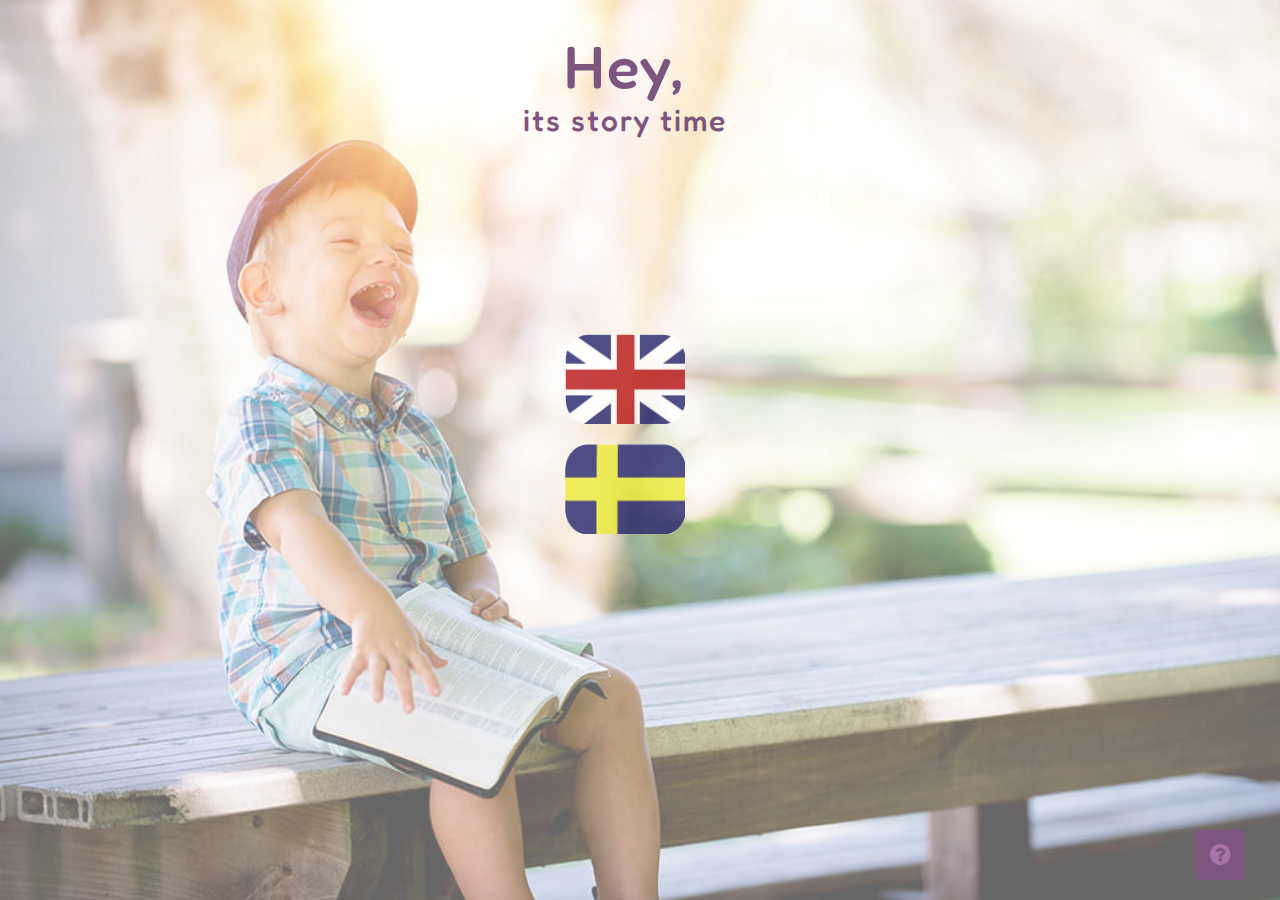
==== index.html @ 988bc5d9 "starting on selection sections" ====
<!DOCTYPE html>
<html>
<head>
    <meta charset="UTF-8">
    <meta name="viewport" content="width=device-width, initial-scale=1.0, maximum-scale=1.0, user-scalable=no">
    <meta http-equiv="X-UA-Compatible" content="ie=edge">
    <title>Story time</title>
    <link href="https://fonts.googleapis.com/css?family=Source+Sans+Pro:400,600,700&display=swap" rel="stylesheet">
    <link href="https://fonts.googleapis.com/css?family=Fredoka+One&display=swap" rel="stylesheet">
    <link rel="stylesheet" href="https://stackpath.bootstrapcdn.com/bootstrap/4.3.1/css/bootstrap.min.css" integrity="sha384-ggOyR0iXCbMQv3Xipma34MD+dH/1fQ784/j6cY/iJTQUOhcWr7x9JvoRxT2MZw1T" crossorigin="anonymous">
    <link href="https://stackpath.bootstrapcdn.com/font-awesome/4.7.0/css/font-awesome.min.css" rel="stylesheet">
    <link rel="stylesheet" href="css/main.css">
</head>
<body class="wrapper row">
        <header class="col-12">
            <h1 id="two-language-heading"> <span></span></h1>
        </header>
        <main class="col-12">
            <div class="row">
                <!-- Screen readers will read the link button as a link button-->
                <div class="col-12">
                    <a class="btn-language" href="english.html" role="button"><img src="assets/img/EN.png" alt="english flag"></a>
                </div>
                <div class="col-12">
                    <a class="btn-language" href="swedish.html" role="button"><img src="assets/img/SV.png" alt="svensk flagga"></a>   
                </div>
            </div>
        </main>
        <footer class="col-12">
            <button id="btn-howItWorks" onclick="openInfo()">
                <i class="fa fa-question-circle" aria-hidden="true"></i>
                <span class="sr-only">Questionmark</span>
            </button>
            <div class="row" id="showHowItWorks">
                <button onclick="closeInfo()">
                        <i class="fa fa-times-circle" aria-hidden="true"></i>
                        <span class="sr-only">Close infobox</span>
                </button>
                <div class="col-sm">
                    <h4>How it works</h4>
                    <p>This is an app where parent and child or only one of them can have a nice storytime.<br />
                        First select language by clicking one of the flags. On this page you will need to help the writer with three options, one character, one enviroment and one item please.
                        When you are done with you choices press ok and the story will be handed to you in the next page. <br />Enjoy your story time ! </p>
                </div>
                <div class="col-sm">
                    <h4>Hur det funkar</h4>
                    <p>Detta är en app där förälder och barn tillsammans eller bara en av dem kan ha en trevlig sagostund utan att behöva välja eller hitta på historien själv.<br />
                        Först väljer du önskat språk med hjälp av flaggorna. Sedan kommer du behöva hjälpa författaren välja tre val, en karaktär, en miljö och ett föremål.
                        När du är klar klickar du ok och sagan kommer levereras till dig på nästkommande sida.<br /> Njut av sagostunden !</p>
                </div>
            </div>
        </footer>
        <script type="text/javascript" src="scripts\main.js"></script>
        <script src="https://code.jquery.com/jquery-3.4.1.js" integrity="sha256-WpOohJOqMqqyKL9FccASB9O0KwACQJpFTUBLTYOVvVU=" crossorigin="anonymous"></script>
</body>
</html>
---- css/main.css ----
/* 
    font-family: 'Source Sans Pro', sans-serif;
    400, 600, 700
    font-family: 'Fredoka One', cursive;
*/

    /*      General settings        */
html {
    width: 100%;
    height: 100%;
}
html, body{
    margin:0;
    padding:0;
    box-sizing: content-box;
}
body {
    font-family: 'Fredoka One', cursive;
    color:#7e557f;
    width: 100%;
    height: 100%;
    overflow-x: hidden; /* prevent sreen scroll from smaller screens */
}
.col-12{
    text-align:center;
    padding:0; /* reset bootstrap padding */
}
    /*      Backgrounds        */
.wrapper{
    background-image: url("../assets/img/bg1.jpg");
    background-position: center left;
    background-repeat: no-repeat;
    background-size: cover;
    background-attachment: fixed; /* Fills whitespace createt on iphone */
}
    /*      Welcome phrase        */
#two-language-heading{
    margin-top:30px;
    font-size: 60px;
    letter-spacing: 2px;
    opacity:0;          /* Gets visibility with javascript */
    transition: opacity .8s ease-in-out;
}
header h1 span{
    display:block;
    font-size: 50%;
}
    /*      Buttons        */
.btn-language img{
    margin:10px 0 10px 0;
    opacity:0.8;
    width:120px;
    height:90px;
    transition: all .2s ease-in-out;
}
.btn-language img:hover{
    opacity:1;
    width:130px;
    height:100px;
}
    /*      Footer        */
footer button{
    position: absolute;
    bottom:20px;
    right:20px;
    width:50px;
    height:50px;
    padding:5px; 
    color:#a874a8;
    background-color:#7e557f;
    font-size: 24px;
    border:none;
    border-radius: 5px;
    transition: background-color .3s ease-in;
}
footer button:hover{
    color:#7e557f;
    background-color:#a874a8;
} 
   /* Info shows when clicked */
#showHowItWorks{
    font-family: 'Source Sans Pro', sans-serif;
    color:#fafafa;
    position: fixed;
    width:100vw;
    height:100vh;
    top:0;
    left:0;
    background-color:rgba(36, 36, 36, 0.9);
    display:flex;
    margin-left:1px;
    align-items: center;
    justify-content: center;
    visibility:hidden;
}

    /*      Footer        */
#choiceContainer{
    height:100vh;
}
#choiceContainer section{
    height:100vh;
}
#choiceContainer section:nth-child(1){
    background-color:#a874a8;
}
#choiceContainer section:nth-child(2){
    background-color:#7e557f;
    color:#a874a8;
}
#choiceContainer section:nth-child(3){
    background-color:#a874a8;
}
#choiceContainer section:nth-child(4){
    background-color:#7e557f;
    color:#a874a8;
}
#choiceContainer section:nth-child(5){
    background-color:#a874a8;
}
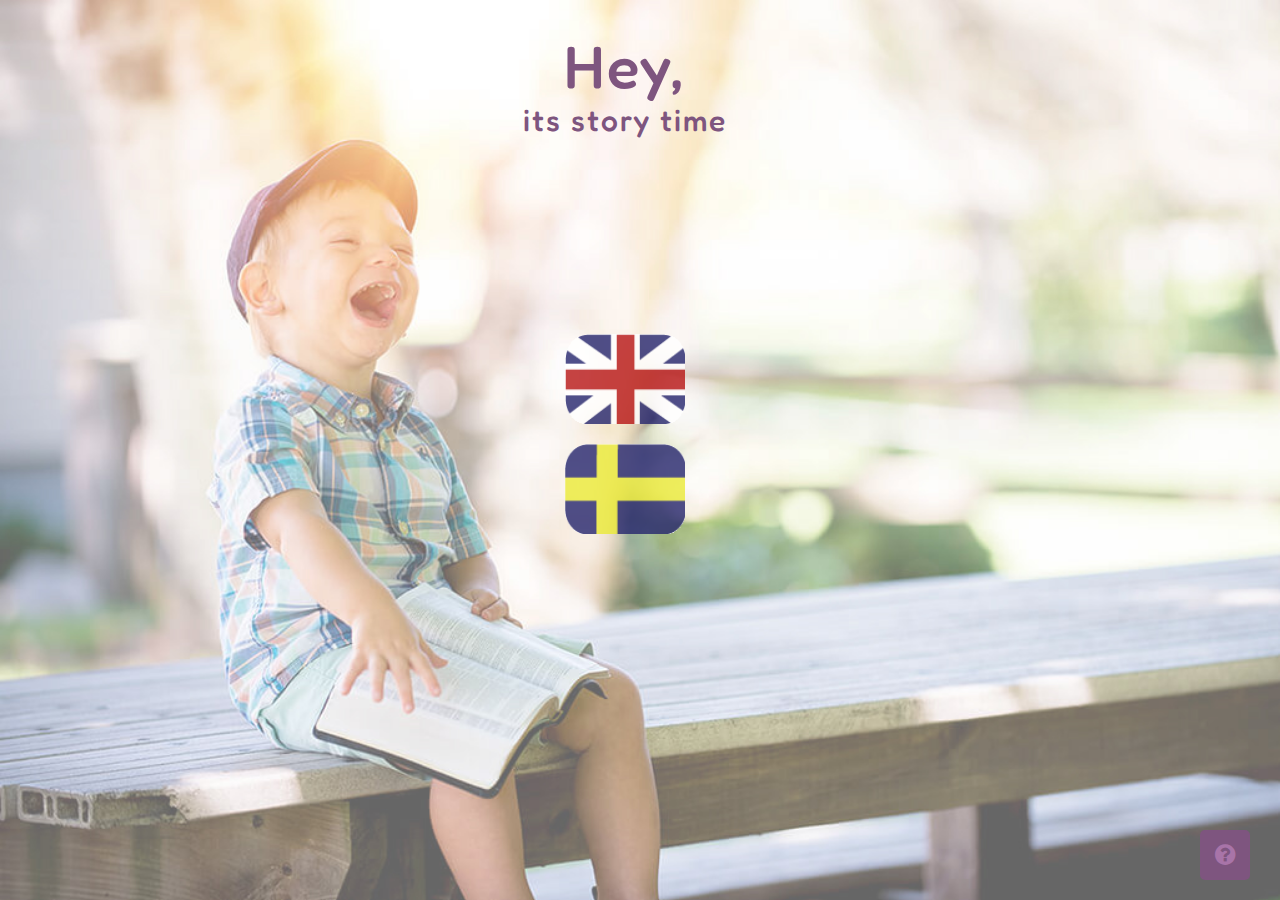
==== commit 62d7225b: "get send to next selection when selected" ====
--- a/index.html
+++ b/index.html
@@ -1,19 +1,19 @@
 <!DOCTYPE html>
-<html>
+<html lang ="sv">
 <head>
     <meta charset="UTF-8">
     <meta name="viewport" content="width=device-width, initial-scale=1.0, maximum-scale=1.0, user-scalable=no">
     <meta http-equiv="X-UA-Compatible" content="ie=edge">
-    <title>Story time</title>
+    <title>Sagostunden</title>
     <link href="https://fonts.googleapis.com/css?family=Source+Sans+Pro:400,600,700&display=swap" rel="stylesheet">
     <link href="https://fonts.googleapis.com/css?family=Fredoka+One&display=swap" rel="stylesheet">
     <link rel="stylesheet" href="https://stackpath.bootstrapcdn.com/bootstrap/4.3.1/css/bootstrap.min.css" integrity="sha384-ggOyR0iXCbMQv3Xipma34MD+dH/1fQ784/j6cY/iJTQUOhcWr7x9JvoRxT2MZw1T" crossorigin="anonymous">
     <link href="https://stackpath.bootstrapcdn.com/font-awesome/4.7.0/css/font-awesome.min.css" rel="stylesheet">
-    <link rel="stylesheet" href="css/main.css">
+    <link rel="stylesheet" href="css/main.css"> 
 </head>
 <body class="wrapper row">
         <header class="col-12">
-            <h1 id="two-language-heading"> <span></span></h1>
+            <h1 id="two-language-heading"> <span></span><span class="sr-only" lang="en">Welcome messege,</span><span class="sr-only">Välkomstmeddelande </span></h1>
         </header>
         <main class="col-12">
             <div class="row">
@@ -29,14 +29,16 @@
         <footer class="col-12">
             <button id="btn-howItWorks" onclick="openInfo()">
                 <i class="fa fa-question-circle" aria-hidden="true"></i>
-                <span class="sr-only">Questionmark</span>
+                <span class="sr-only" lang="en">questionmark</span>
+                <span class="sr-only">frågetecken</span>
             </button>
             <div class="row" id="showHowItWorks">
                 <button onclick="closeInfo()">
                         <i class="fa fa-times-circle" aria-hidden="true"></i>
-                        <span class="sr-only">Close infobox</span>
+                        <span class="sr-only" lang="en">close infobox</span>
+                        <span class="sr-only">stäng info</span>
                 </button>
-                <div class="col-sm">
+                <div class="col-sm" lang="en">
                     <h4>How it works</h4>
                     <p>This is an app where parent and child or only one of them can have a nice storytime.<br />
                         First select language by clicking one of the flags. On this page you will need to help the writer with three options, one character, one enviroment and one item please.
@@ -49,8 +51,10 @@
                         När du är klar klickar du ok och sagan kommer levereras till dig på nästkommande sida.<br /> Njut av sagostunden !</p>
                 </div>
             </div>
-        </footer>
-        <script type="text/javascript" src="scripts\main.js"></script>
+        </footer>        
+        
         <script src="https://code.jquery.com/jquery-3.4.1.js" integrity="sha256-WpOohJOqMqqyKL9FccASB9O0KwACQJpFTUBLTYOVvVU=" crossorigin="anonymous"></script>
+        <script src="scripts/main.js"></script>
+
 </body>
 </html>--- a/css/main.css
+++ b/css/main.css
@@ -13,6 +13,8 @@
     margin:0;
     padding:0;
     box-sizing: content-box;
+    scroll-behavior: smooth;
+    scroll-snap-type: y mandatory;
 }
 body {
     font-family: 'Fredoka One', cursive;
@@ -33,6 +35,18 @@
     background-size: cover;
     background-attachment: fixed; /* Fills whitespace createt on iphone */
 }
+#choiceContainer section:nth-child(1){
+    background-image: url("../assets/img/bg2.jpg");
+    background-position: center;
+    background-repeat: no-repeat;
+    background-size: cover;
+}
+#choiceContainer section:nth-child(5){
+    background-image: url("../assets/img/bg3.jpg");
+    background-position: center left;
+    background-repeat: no-repeat;
+    background-size: cover; 
+}
     /*      Welcome phrase        */
 #two-language-heading{
     margin-top:30px;
@@ -45,7 +59,7 @@
     display:block;
     font-size: 50%;
 }
-    /*      Buttons        */
+    /*      Flags        */
 .btn-language img{
     margin:10px 0 10px 0;
     opacity:0.8;
@@ -62,7 +76,7 @@
 footer button{
     position: absolute;
     bottom:20px;
-    right:20px;
+    right:15px;
     width:50px;
     height:50px;
     padding:5px; 
@@ -77,7 +91,7 @@
     color:#7e557f;
     background-color:#a874a8;
 } 
-   /* Info shows when clicked */
+        /*      Info shows when clicked       */
 #showHowItWorks{
     font-family: 'Source Sans Pro', sans-serif;
     color:#fafafa;
@@ -94,27 +108,107 @@
     visibility:hidden;
 }
 
-    /*      Footer        */
+    /*      Second page - User makes their choices      */
+
 #choiceContainer{
     height:100vh;
+   
 }
 #choiceContainer section{
     height:100vh;
-}
-#choiceContainer section:nth-child(1){
-    background-color:#a874a8;
-}
-#choiceContainer section:nth-child(2){
-    background-color:#7e557f;
-    color:#a874a8;
-}
-#choiceContainer section:nth-child(3){
-    background-color:#a874a8;
-}
-#choiceContainer section:nth-child(4){
-    background-color:#7e557f;
-    color:#a874a8;
-}
-#choiceContainer section:nth-child(5){
-    background-color:#a874a8;
-}+    text-align: center;
+    
+}
+#choiceContainer section > h1{
+    padding:40px 10px 0 10px;
+}
+#choiceContainer section > p{
+    font-size:22px;
+    padding:10px 5px 0 5px;
+}
+#choiceContainer section:nth-child(5) {
+    padding:40px 10px 0 10px;
+}
+section ul{
+    height: 100vh;
+    width:100%;
+}
+ul li{
+   list-style-type: none;
+   padding:20px 0 0 0;
+}
+ul li img{
+    width:100%;
+}
+ul li input{
+    display:none;
+ }
+  /* Adding some spacing on enviroments */
+#enviroments{
+ padding-top:20px;
+}
+ul li input + img{
+    filter: grayscale(50%);
+    opacity:0.8;
+    transition:filter .3s ease-in;
+    transition:opacity .3s ease-in;
+}
+ul li input:checked + img{
+    filter: grayscale(0%);
+    opacity:1;
+    /*border:1px solid #333;*/
+}
+
+
+    /*      Buttons      */
+.greenButton{
+    margin-top:40px;
+}
+.greenButton a{
+    color:#c5dd83;
+    font-size:1.5em;
+    background-color: #adba60;
+    box-shadow:4px 4px 1px #526347;
+    padding:20px;
+    border-radius: 10px;
+    transition: background-color .3s ease-in-out, color .3s ease-in-out;
+}
+.greenButton a:hover{
+    color:#adba60;
+    background-color: #c5dd83;
+}
+.back{
+    margin:0 auto;
+    position: absolute;     /* Best position to fit all screensizes */
+    bottom:50px;
+    left:0;
+}
+.back a, .greenButton a{
+    text-decoration: none;
+    letter-spacing: 2px;
+}
+.back a{
+    color:#f7a654;
+    background-color: #d06827;
+    box-shadow:4px 4px 1px #a85a2f;
+    padding:10px;
+    border-radius: 10px;
+    transition: background-color .3s ease-in-out, color .3s ease-in-out;
+}
+.back a:hover{
+    color:#d06827;
+    background-color: #f7a654;
+}
+.backLast{      /* Added a class for back-link do to the positioning */
+    margin:0 auto;
+    position: relative;     /* Best position to fit all screensizes */
+    top:50px;
+    left:0;
+}
+
+
+@media (min-width: 995px){
+    #characters li, #items li{
+        padding-top: 333px;
+    }
+}
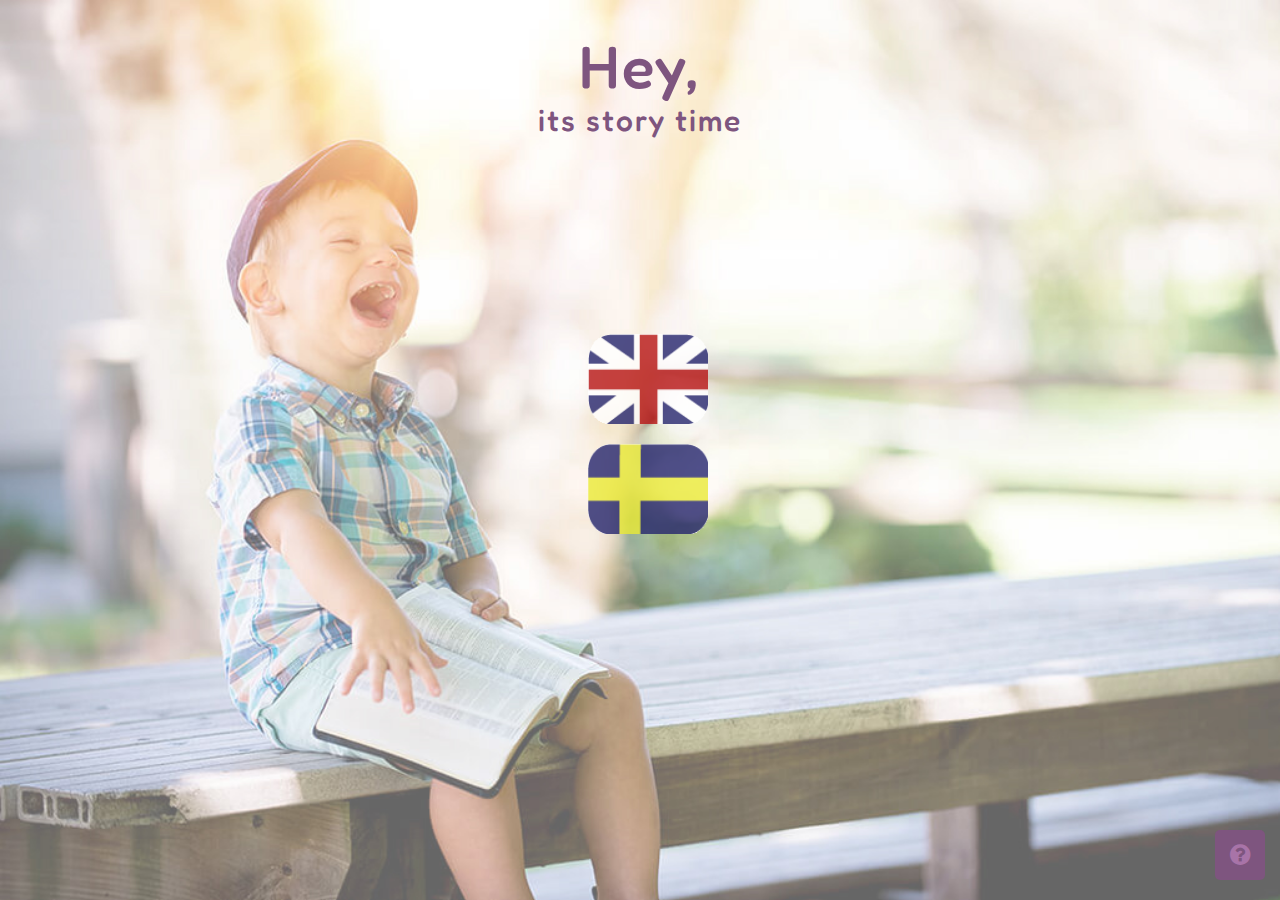
==== commit 06791364: "UX changes made" ====
--- a/index.html
+++ b/index.html
@@ -53,8 +53,6 @@
             </div>
         </footer>        
         
-        <script src="https://code.jquery.com/jquery-3.4.1.js" integrity="sha256-WpOohJOqMqqyKL9FccASB9O0KwACQJpFTUBLTYOVvVU=" crossorigin="anonymous"></script>
-        <script src="scripts/main.js"></script>
-
+        <script src="scripts/landing.js"></script>
 </body>
 </html>--- a/css/main.css
+++ b/css/main.css
@@ -10,6 +10,7 @@
     height: 100%;
 }
 html, body{
+
     margin:0;
     padding:0;
     box-sizing: content-box;
@@ -41,7 +42,7 @@
     background-repeat: no-repeat;
     background-size: cover;
 }
-#choiceContainer section:nth-child(5){
+#ready{
     background-image: url("../assets/img/bg3.jpg");
     background-position: center left;
     background-repeat: no-repeat;
@@ -112,51 +113,76 @@
 
 #choiceContainer{
     height:100vh;
-   
 }
 #choiceContainer section{
     height:100vh;
     text-align: center;
-    
 }
 #choiceContainer section > h1{
     padding:40px 10px 0 10px;
 }
-#choiceContainer section > p{
+#choiceContainer section > p, #ready p{
     font-size:22px;
     padding:10px 5px 0 5px;
 }
-#choiceContainer section:nth-child(5) {
-    padding:40px 10px 0 10px;
-}
+#ready{
+    height:100vh;
+    width:100vw;
+} 
+ /* Make ul list fullpage*/
+ section form{
+     width:100%;
+ }
 section ul{
+    height:100%;
+    width:100%;
+}
+.row{
+    margin-left:0;
+}
+section ul{
+    margin-bottom:0;
+    padding-inline-start:0;
+    margin-block-start: 0;
+    margin-block-end: 0;
+}
+ul li:nth-child(3n){
     height: 100vh;
-    width:100%;
+}
+    /*Space out the pictures on small screens*/
+ul li:nth-child(n+4) img{
+    padding-top:100px;
+}
+ul li:nth-child(n+7) img{
+    padding-top:0;
 }
 ul li{
    list-style-type: none;
    padding:20px 0 0 0;
 }
+    /* Get the pic to resize n follow the screen sixe */
 ul li img{
     width:100%;
 }
+    /*Show pic instead of radio button */
 ul li input{
     display:none;
  }
-  /* Adding some spacing on enviroments */
-#enviroments{
- padding-top:20px;
-}
-ul li input + img{
-    filter: grayscale(50%);
-    opacity:0.8;
+    /* Make sure the user knows whats selected */
+ul li input:not(:checked) + img{
+    filter: grayscale(0%);
+    opacity:1;
     transition:filter .3s ease-in;
     transition:opacity .3s ease-in;
 }
+ul li input + img{
+    filter: grayscale(100%);
+    opacity:0.6;
+}
 ul li input:checked + img{
-    filter: grayscale(0%);
-    opacity:1;
-    /*border:1px solid #333;*/
+    border:1px solid #333;
+    border-radius: 20px;
+   
 }
 
 
@@ -202,13 +228,15 @@
 .backLast{      /* Added a class for back-link do to the positioning */
     margin:0 auto;
     position: relative;     /* Best position to fit all screensizes */
-    top:50px;
+    bottom:100px;
     left:0;
 }
 
 
+
+    /*      Media Querys      */
 @media (min-width: 995px){
-    #characters li, #items li{
+    ul li:nth-child(-n+3), ul li:nth-child(n+7){ 
         padding-top: 333px;
     }
 }
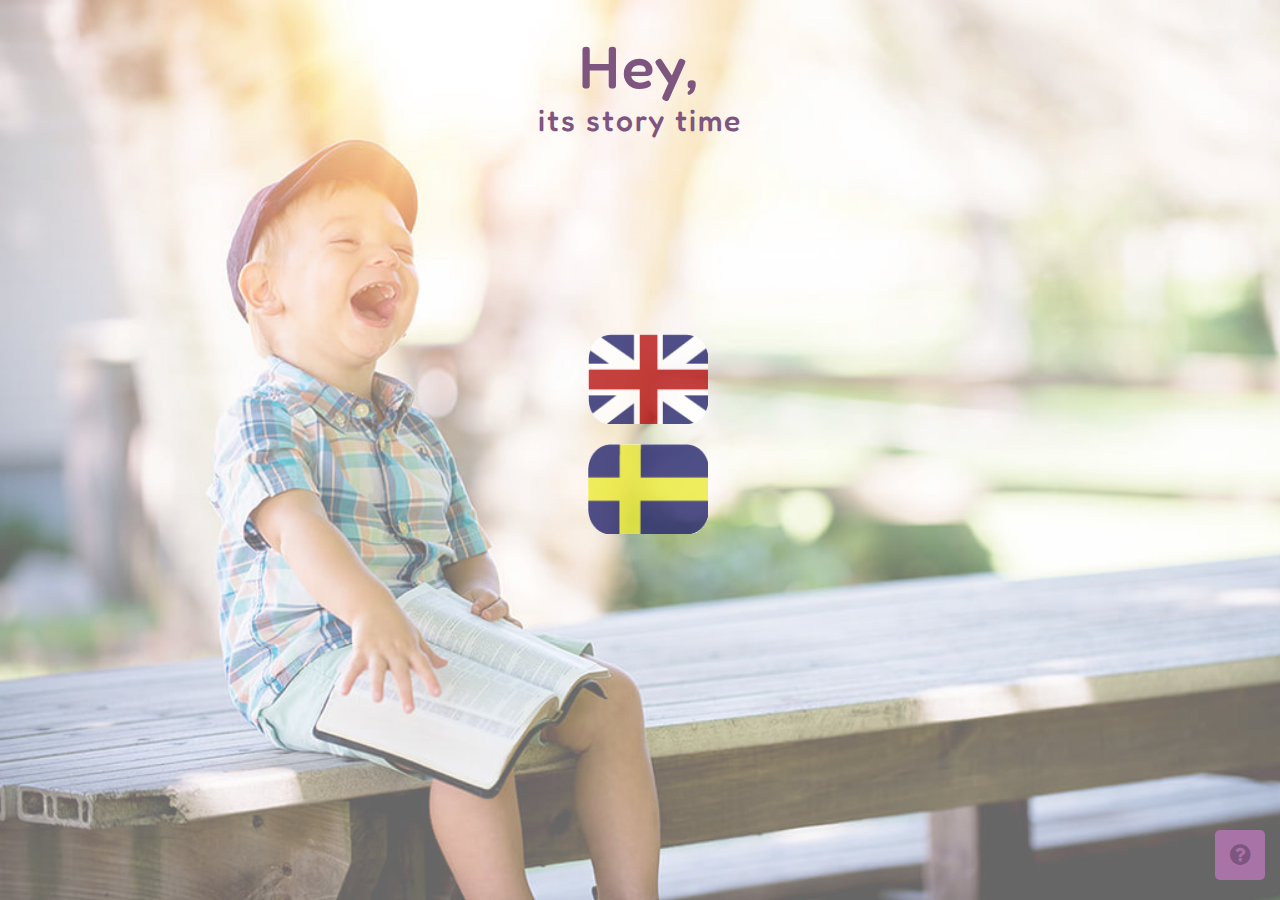
==== commit a367d1a7: "final commit" ====
--- a/index.html
+++ b/index.html
@@ -4,7 +4,8 @@
     <meta charset="UTF-8">
     <meta name="viewport" content="width=device-width, initial-scale=1.0, maximum-scale=1.0, user-scalable=no">
     <meta http-equiv="X-UA-Compatible" content="ie=edge">
-    <title>Sagostunden</title>
+    <title>Storytime</title>
+    <link rel="icon" href="assets/img/book.ico" type="image/x-icon">
     <link href="https://fonts.googleapis.com/css?family=Source+Sans+Pro:400,600,700&display=swap" rel="stylesheet">
     <link href="https://fonts.googleapis.com/css?family=Fredoka+One&display=swap" rel="stylesheet">
     <link rel="stylesheet" href="https://stackpath.bootstrapcdn.com/bootstrap/4.3.1/css/bootstrap.min.css" integrity="sha384-ggOyR0iXCbMQv3Xipma34MD+dH/1fQ784/j6cY/iJTQUOhcWr7x9JvoRxT2MZw1T" crossorigin="anonymous">
@@ -27,13 +28,13 @@
             </div>
         </main>
         <footer class="col-12">
-            <button id="btn-howItWorks" onclick="openInfo()">
+            <button id="open">
                 <i class="fa fa-question-circle" aria-hidden="true"></i>
                 <span class="sr-only" lang="en">questionmark</span>
                 <span class="sr-only">frågetecken</span>
             </button>
             <div class="row" id="showHowItWorks">
-                <button onclick="closeInfo()">
+                <button id ="close">
                         <i class="fa fa-times-circle" aria-hidden="true"></i>
                         <span class="sr-only" lang="en">close infobox</span>
                         <span class="sr-only">stäng info</span>
@@ -51,8 +52,14 @@
                         När du är klar klickar du ok och sagan kommer levereras till dig på nästkommande sida.<br /> Njut av sagostunden !</p>
                 </div>
             </div>
-        </footer>        
+        </footer>   
         
+        <!-- My audio files -->
+        <audio id="openInfo" src="assets/audio/open.mp3"></audio>
+        <audio id="closeInfo" src="assets/audio/close.mp3"></audio>
+
+        <!-- Scripts -->
+        <script src="https://code.jquery.com/jquery-3.4.1.js" integrity="sha256-WpOohJOqMqqyKL9FccASB9O0KwACQJpFTUBLTYOVvVU=" crossorigin="anonymous"></script>
         <script src="scripts/landing.js"></script>
 </body>
 </html>--- a/css/main.css
+++ b/css/main.css
@@ -1,242 +1,297 @@
-/* 
-    font-family: 'Source Sans Pro', sans-serif;
-    400, 600, 700
-    font-family: 'Fredoka One', cursive;
-*/
 
     /*      General settings        */
-html {
-    width: 100%;
-    height: 100%;
-}
-html, body{
-
-    margin:0;
-    padding:0;
-    box-sizing: content-box;
-    scroll-behavior: smooth;
-    scroll-snap-type: y mandatory;
-}
-body {
-    font-family: 'Fredoka One', cursive;
-    color:#7e557f;
-    width: 100%;
-    height: 100%;
-    overflow-x: hidden; /* prevent sreen scroll from smaller screens */
-}
-.col-12{
-    text-align:center;
-    padding:0; /* reset bootstrap padding */
-}
-    /*      Backgrounds        */
-.wrapper{
-    background-image: url("../assets/img/bg1.jpg");
-    background-position: center left;
-    background-repeat: no-repeat;
-    background-size: cover;
-    background-attachment: fixed; /* Fills whitespace createt on iphone */
-}
-#choiceContainer section:nth-child(1){
-    background-image: url("../assets/img/bg2.jpg");
-    background-position: center;
-    background-repeat: no-repeat;
-    background-size: cover;
-}
-#ready{
-    background-image: url("../assets/img/bg3.jpg");
-    background-position: center left;
-    background-repeat: no-repeat;
-    background-size: cover; 
-}
-    /*      Welcome phrase        */
-#two-language-heading{
-    margin-top:30px;
-    font-size: 60px;
-    letter-spacing: 2px;
-    opacity:0;          /* Gets visibility with javascript */
-    transition: opacity .8s ease-in-out;
-}
-header h1 span{
-    display:block;
-    font-size: 50%;
-}
-    /*      Flags        */
-.btn-language img{
-    margin:10px 0 10px 0;
-    opacity:0.8;
-    width:120px;
-    height:90px;
-    transition: all .2s ease-in-out;
-}
-.btn-language img:hover{
-    opacity:1;
-    width:130px;
-    height:100px;
-}
-    /*      Footer        */
-footer button{
-    position: absolute;
-    bottom:20px;
-    right:15px;
-    width:50px;
-    height:50px;
-    padding:5px; 
-    color:#a874a8;
-    background-color:#7e557f;
-    font-size: 24px;
-    border:none;
-    border-radius: 5px;
-    transition: background-color .3s ease-in;
-}
-footer button:hover{
-    color:#7e557f;
-    background-color:#a874a8;
-} 
-        /*      Info shows when clicked       */
-#showHowItWorks{
-    font-family: 'Source Sans Pro', sans-serif;
-    color:#fafafa;
-    position: fixed;
-    width:100vw;
-    height:100vh;
-    top:0;
-    left:0;
-    background-color:rgba(36, 36, 36, 0.9);
-    display:flex;
-    margin-left:1px;
-    align-items: center;
-    justify-content: center;
-    visibility:hidden;
-}
-
-    /*      Second page - User makes their choices      */
-
-#choiceContainer{
-    height:100vh;
-}
-#choiceContainer section{
-    height:100vh;
-    text-align: center;
-}
-#choiceContainer section > h1{
-    padding:40px 10px 0 10px;
-}
-#choiceContainer section > p, #ready p{
-    font-size:22px;
-    padding:10px 5px 0 5px;
-}
-#ready{
-    height:100vh;
-    width:100vw;
-} 
- /* Make ul list fullpage*/
- section form{
-     width:100%;
- }
-section ul{
-    height:100%;
-    width:100%;
-}
-.row{
-    margin-left:0;
-}
-section ul{
-    margin-bottom:0;
-    padding-inline-start:0;
-    margin-block-start: 0;
-    margin-block-end: 0;
-}
-ul li:nth-child(3n){
-    height: 100vh;
-}
-    /*Space out the pictures on small screens*/
-ul li:nth-child(n+4) img{
-    padding-top:100px;
-}
-ul li:nth-child(n+7) img{
-    padding-top:0;
-}
-ul li{
-   list-style-type: none;
-   padding:20px 0 0 0;
-}
-    /* Get the pic to resize n follow the screen sixe */
-ul li img{
-    width:100%;
-}
-    /*Show pic instead of radio button */
-ul li input{
-    display:none;
- }
-    /* Make sure the user knows whats selected */
-ul li input:not(:checked) + img{
-    filter: grayscale(0%);
-    opacity:1;
-    transition:filter .3s ease-in;
-    transition:opacity .3s ease-in;
-}
-ul li input + img{
-    filter: grayscale(100%);
-    opacity:0.6;
-}
-ul li input:checked + img{
-    border:1px solid #333;
-    border-radius: 20px;
-   
-}
-
-
-    /*      Buttons      */
-.greenButton{
-    margin-top:40px;
-}
-.greenButton a{
-    color:#c5dd83;
-    font-size:1.5em;
-    background-color: #adba60;
-    box-shadow:4px 4px 1px #526347;
-    padding:20px;
-    border-radius: 10px;
-    transition: background-color .3s ease-in-out, color .3s ease-in-out;
-}
-.greenButton a:hover{
-    color:#adba60;
-    background-color: #c5dd83;
-}
-.back{
-    margin:0 auto;
-    position: absolute;     /* Best position to fit all screensizes */
-    bottom:50px;
-    left:0;
-}
-.back a, .greenButton a{
-    text-decoration: none;
-    letter-spacing: 2px;
-}
-.back a{
-    color:#f7a654;
-    background-color: #d06827;
-    box-shadow:4px 4px 1px #a85a2f;
-    padding:10px;
-    border-radius: 10px;
-    transition: background-color .3s ease-in-out, color .3s ease-in-out;
-}
-.back a:hover{
-    color:#d06827;
-    background-color: #f7a654;
-}
-.backLast{      /* Added a class for back-link do to the positioning */
-    margin:0 auto;
-    position: relative;     /* Best position to fit all screensizes */
-    bottom:100px;
-    left:0;
-}
-
-
-
-    /*      Media Querys      */
-@media (min-width: 995px){
-    ul li:nth-child(-n+3), ul li:nth-child(n+7){ 
-        padding-top: 333px;
-    }
-}
+    html {
+        width: 100%;
+        height: 100%;
+    }
+    html, body{
+        margin:0;
+        padding:0;
+        -webkit-box-sizing: content-box;
+                box-sizing: content-box;
+        scroll-behavior: smooth;
+        -ms-scroll-snap-type: y mandatory;
+            scroll-snap-type: y mandatory;
+    }
+    body {
+        font-family: 'Fredoka One', cursive;
+        color:#7e557f;
+        width: 100%;
+        height: 100%;
+        overflow-x: hidden; /* prevent sreen scroll from smaller screens */
+    }
+    .col-12{
+        text-align:center;
+        padding:0; /* reset bootstrap padding */
+    }
+        /*      Backgrounds        */
+    .wrapper{
+        background-image: url("../assets/img/bg1.jpg");
+        background-position: center left;
+        background-repeat: no-repeat;
+        background-size: cover;
+        background-attachment: fixed; /* Fills whitespace createt on iphone */
+    }
+    #choiceContainer section:nth-child(1){
+        background-image: url("../assets/img/bg2.jpg");
+        background-position: center;
+        background-repeat: no-repeat;
+        background-size: cover;
+    }
+    #ready{
+        background-image: url("../assets/img/bg3.jpg");
+        background-position: center left;
+        background-repeat: no-repeat;
+        background-size: cover; 
+    }
+    #storyContainer{
+        background-image: url("../assets/img/bg4.jpg");
+        background-position: center left;
+        background-repeat: no-repeat;
+        background-size: cover;
+    }
+        /*      Welcome phrase        */
+    #two-language-heading{
+        margin-top:30px;
+        font-size: 60px;
+        letter-spacing: 2px;
+        opacity:0;          /* Gets visibility with javascript */
+        -webkit-transition: opacity .8s ease-in-out;
+        -o-transition: opacity .8s ease-in-out;
+        transition: opacity .8s ease-in-out;
+    }
+    header h1 span{
+        display:block;
+        font-size: 50%;
+    }
+        /*      Flags        */
+    .btn-language img{
+        margin:10px 0 10px 0;
+        opacity:0.8;
+        width:120px;
+        height:90px;
+        -webkit-transition: all .2s ease-in-out;
+        -o-transition: all .2s ease-in-out;
+        transition: all .2s ease-in-out;
+    }
+    .btn-language img:hover{
+        opacity:1;
+        width:130px;
+        height:100px;
+    }
+        /*      Footer        */
+    footer button{
+        position: absolute;
+        bottom:20px;
+        right:15px;
+        width:50px;
+        height:50px;
+        padding:5px; 
+        color:#7e557f;
+        background-color:#a874a8;
+        font-size: 24px;
+        border:none;
+        border-radius: 5px;
+        -webkit-transition: background-color .3s ease-in;
+        -o-transition: background-color .3s ease-in;
+        transition: background-color .3s ease-in;
+    }
+    footer button:hover{
+        color:#a874a8;
+        background-color:#7e557f;
+    } 
+            /*      Info shows when clicked       */
+    #showHowItWorks{
+        font-family: 'Source Sans Pro', sans-serif;
+        color:#fafafa;
+        position: fixed;
+        width:100vw;
+        height:100%;
+        top:0;
+        left:0;
+        background-color:rgba(36, 36, 36, 0.9);
+        display:-webkit-box;
+        display:-ms-flexbox;
+        display:flex;
+        margin-left:1px;
+        -webkit-box-align: center;
+            -ms-flex-align: center;
+                align-items: center;
+        -webkit-box-pack: center;
+            -ms-flex-pack: center;
+                justify-content: center;
+        visibility:hidden;
+    }
+    
+        /*      Second page - User makes their choices      */
+    
+    #choiceContainer{
+        height:100vh;
+    }
+    #choiceContainer section{
+        height:100vh;
+        text-align: center;
+    }
+    #choiceContainer section > h1{
+        padding:40px 10px 0 10px;
+    }
+    #choiceContainer section > p{
+        font-size:22px;
+        padding:10px 5px 0 5px;
+    }
+    #ready p{
+        font-size:22px;
+        padding:60px 0 30px 0;
+    }
+    #ready{
+        position: relative;
+        bottom:-24px;
+        height:100vh;
+        width:100vw;
+    } 
+    
+    .selections{
+        display: none;
+    }
+     /* Make ul list fullpage*/
+     section form{
+         width:100%;
+     }
+    section ul{
+        height:100%;
+        width:100%;
+    }
+    .row{
+        margin-left:0;
+    }
+    
+    ul li:nth-child(3n){
+        height: 100vh;
+    }
+        /*Space out the pictures on small screens*/
+    ul li:nth-child(n+4) img{
+        padding-top:100px;
+    }
+    ul li:nth-child(n+7) img{
+        padding-top:0;
+    }
+    ul li{
+       list-style-type: none;
+       padding:20px 0 0 0;
+    }
+        /* Get the pic to resize n follow the screen sixe */
+    ul li img{
+        width:100%;
+    }
+        /*Show pic instead of radio button */
+    ul li input{
+        display:none;
+     }
+        /* Make sure the user knows whats selected */
+    ul li input:not(:checked) + label{
+        -webkit-filter: grayscale(0%);
+                filter: grayscale(0%);
+        opacity:1;
+        -webkit-transition:-webkit-filter .3s ease-in;
+        transition:-webkit-filter .3s ease-in;
+        -o-transition:filter .3s ease-in;
+        transition:filter .3s ease-in;
+        transition:filter .3s ease-in, -webkit-filter .3s ease-in;
+        -webkit-transition:opacity .3s ease-in;
+        -o-transition:opacity .3s ease-in;
+        transition:opacity .3s ease-in;
+    }
+    ul li input + label{
+        -webkit-filter: grayscale(100%);
+                filter: grayscale(100%);
+        opacity:0.6;
+    }
+    ul li input:checked + label > img{
+        border:1px solid #333;
+        border-radius: 20px;
+    }
+    
+        /*      Buttons      */
+    .greenButton{
+        margin-top:40px;
+    }
+    .greenButton a{
+        color:#c5dd83;
+        font-size:1.5em;
+        background-color: #adba60;
+        -webkit-box-shadow:4px 4px 1px #526347;
+                box-shadow:4px 4px 1px #526347;
+        padding:20px;
+        border-radius: 10px;
+        -webkit-transition: background-color .3s ease-in-out, color .3s ease-in-out;
+        -o-transition: background-color .3s ease-in-out, color .3s ease-in-out;
+        transition: background-color .3s ease-in-out, color .3s ease-in-out;
+    }
+    .greenButton a:hover{
+        color:#adba60;
+        background-color: #c5dd83;
+    }
+    .back{
+        margin:0 auto;
+        position: absolute;     /* Best position to fit all screensizes */
+        bottom:15px;
+        left:0;
+    }
+    .back a, .greenButton a{
+        text-decoration: none;
+        letter-spacing: 2px;
+    }
+    .back a{
+        color:#f7a654;
+        background-color: #d06827;
+        -webkit-box-shadow:4px 4px 1px #a85a2f;
+                box-shadow:4px 4px 1px #a85a2f;
+        padding:10px;
+        border-radius: 10px;
+        -webkit-transition: background-color .3s ease-in-out, color .3s ease-in-out;
+        -o-transition: background-color .3s ease-in-out, color .3s ease-in-out;
+        transition: background-color .3s ease-in-out, color .3s ease-in-out;
+    }
+    .back a:hover{
+        color:#d06827;
+        background-color: #f7a654;
+    }
+    .backLast{      /* Added a class for back-link do to the positioning */
+        margin:0 auto;
+        position: relative;     
+        bottom:100px;
+        left:0;
+    }
+    
+            /*      The story       */
+    #storyContainer{
+        height: 100vh;
+        width:100%;
+        -webkit-box-align: center;
+            -ms-flex-align: center;
+                align-items: center;
+        -webkit-box-pack: center;
+            -ms-flex-pack: center;
+                justify-content: center;
+        display: none;     /* will be display flex with jQuery */
+    }
+    #result{
+        width:95%;
+        font-size:17px;
+        margin:0 auto;
+        padding:8px 8px;
+        border-radius: 30px;
+        background-color:rgba(255, 255, 255, 0.4);
+    }
+    
+        /*      Media Querys      */
+    @media (min-width: 995px){
+        ul li:nth-child(-n+3), ul li:nth-child(n+7){ 
+            padding-top: 333px;
+        }
+        #result{
+            width:70%;
+            font-size:20px;
+            padding:15px 15px;
+        }
+    }
